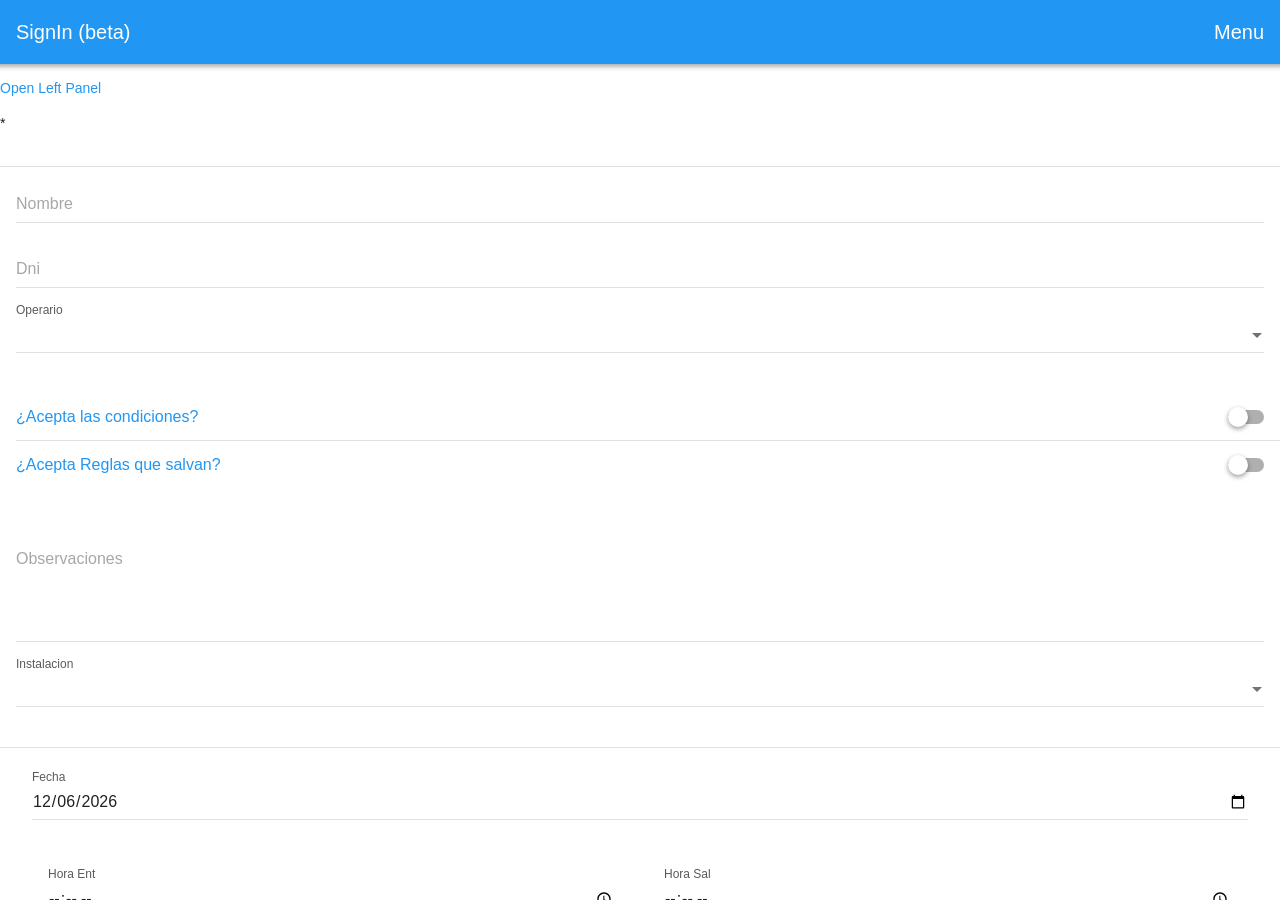
==== www/index.html @ 70db9745 "front-end aplicacion acabado" ====
<!DOCTYPE html>
<html>
	<head>
		<!-- Required meta tags-->
		<meta charset="utf-8">
		<meta name="viewport" content="width=device-width, initial-scale=1, maximum-scale=1, minimum-scale=1, user-scalable=no, minimal-ui, viewport-fit=cover">
		<meta name="apple-mobile-web-app-capable" content="yes">
		<!-- Color theme for statusbar -->
		<meta name="theme-color" content="#2196f3">

		 <script src="ext/signature/lib/modernizr.js"></script>

		 
			<!-- <script src="https://www.gstatic.com/firebasejs/5.2.0/firebase.js"></script>
			<script>
				// Initialize Firebase
				var config = {
					apiKey: "AIzaSyAYdYuZir-qAVvWHsVdw3ri5CrOoFniJQ4",
					authDomain: "signin-25095.firebaseapp.com",
					databaseURL: "https://signin-25095.firebaseio.com",
					projectId: "signin-25095",
					storageBucket: "signin-25095.appspot.com",
					messagingSenderId: "229931503652"
				};
				firebase.initializeApp(config);
			</script> -->


		<!-- Your app title -->
		<title>SigIn Beta</title>
		<!-- Path to Framework7 Library CSS -->
		<link rel="stylesheet" href="ext/fm7/css/framework7.min.css">
		<!-- Path to your custom app styles-->
		<link rel="stylesheet" href="css/estilo.css">
	</head>
	<body>
		<!-- App root element -->
		<div id="app">
			 <div class="panel-overlay"></div>
				<!-- Left panel with reveal effect-->
				<div class="panel panel-left panel-reveal">
						<div class="content-block">
								<p>Rellene los credenciales:</p>
								 <form class="list form-store-data" id="my-form">
									<ul>
										<li>
											<div class="item-content item-input">
												<div class="item-inner">
													<div class="item-title item-label">Explotación</div>
													<div class="item-input-wrap">
														<input type="text" name="explotacion" id="explotacion" placeholder="Explotacion">
													</div>
												</div>
											</div>
										</li>
										<li>
											<div class="item-content item-input">
												<div class="item-inner">
													<div class="item-title item-label">Password</div>
													<div class="item-input-wrap">
														<input type="password" name="password" id="password" placeholder="password">
													</div>
												</div>
											</div>
										</li>
									</ul>
								</form>
								<div class="row">
									<button id="recupera" class="button-fill button col">Recuperar configuración</button>
								</div>
								<br>
								 <p><a href="#" class="panel-close">Cerrar panel</a></p>
						</div>
				</div>
				

			<!-- Statusbar overlay -->
			<div class="statusbar"></div>
			<!-- Your main view, should have "view-main" class -->
			<div class="view view-main">
				<!-- Initial Page, "data-name" contains page name -->
				<div data-name="home" class="page">

			<!-- Statusbar overlay -->
			<div class="statusbar"></div>
			<!-- Scrollable page content -->
					<div class="page-content">
								 <!-- Top Navbar -->
						<div class="navbar">
							<div class="navbar-inner">
								<div class="title">SignIn (beta)</div>
								<div class="right">
										<a href="#" class="panel-open link">Menu </a>
								</div>
							</div>
						</div>
					 	<p></p>
					 	<p></p>
						 <p><a href="#" class="panel-open">Open Left Panel</a></p>
						 <p id="peticion">*</p>
					<!-- </div> -->

				 

					<!-- Scrollable page content -->
					<!-- <div class="page-content"> -->
						<!-- <p></p> -->

						<form class="list" id="formulario">
							<ul>
							 
								<li class="item-content item-input">
									<!-- <div class="item-media"></div> -->
									<div class="item-inner">
									 <div class="item-title item-floating-label">Nombre</div>
										<div class="item-input-wrap">
											<input type="text" name="nombre" id="nombre" required validate>
											<span class="input-clear-button"></span>
										</div>
									</div>
								</li>
							
									<li class="item-content item-input">
										<!-- <div class="item-media"></div> -->
										<div class="item-inner">
										 
											<div class="item-title item-floating-label">Dni</div>
											<div class="item-input-wrap">
												<input type="text" name="dni" id="dni"  required validate pattern="[0-9]*[A-Za-z]" data-error-message="Dni no valido">
												<span class="input-clear-button"></span>
											</div>
										</div>
									</li>
									 <li class="item-content item-input">
													
													<div class="item-inner">
														<div class="item-title item-label">Operario</div>
														<div class="item-input-wrap input-dropdown-wrap">
															<select placeholder="Elija una opcion..." id= "operario2" name="operario2">
																<!-- se autocargan al hacer login-->
															</select>
														</div>
													</div>
									 </li>
									<div class="list simple-list">
										<li class="item-content item-input">
											<a href="/condiciones/" class="link">¿Acepta las condiciones?</a>
											 <label class="toggle toggle-init color-green" for="condiciones">
												<input type="checkbox" id="condiciones" name="condiciones" required>
												<span class="toggle-icon"></span>
											 </label>
										</li>
										<li class="item-content item-input">
											<a href="/reglas/" class="link">¿Acepta Reglas que salvan?</a>
											 <label class="toggle toggle-init color-green" for="prl">
												<input type="checkbox" id="prl" name="prl" required>
												<span class="toggle-icon"></span>
											 </label>
										</li>
									</div>
									<li class="item-content item-input">
										<!-- <div class="item-media"></div> -->
										<div class="item-inner">
										 
											<div class="item-title item-floating-label">Observaciones</div>
											<div class="item-input-wrap">
												<textarea name="observaciones" id="observaciones" cols="30" rows="5"></textarea>
												<!-- <span class="input-clear-button"></span> -->
											</div>
										</div>
									</li>

									<li class="item-content item-input">
										<div class="item-inner">
											<div class="item-title item-label">Instalacion</div>
											<div class="item-input-wrap input-dropdown-wrap">
												<select placeholder="Elija una opcion..." id= "instalacion" name="instalacion">
													<!-- se autocargan al hacer login-->
												</select>
											</div>
										</div>
									 </li>
									<div class="block block-strong">
									<li class="item-content item-input">
										<div class="item-inner">
										 <div class="item-title item-label">Fecha</div>
											<div class="item-input-wrap">
												<input type="date" name="fecha" id="fecha" required validate>
												<span class="input-clear-button"></span>
											</div>
										</div>
									</li>
									<div class="block">
										<div class="row">
											<div class="col">
												<li class="item-content item-input">
													<!-- <div class="item-media"></div> -->
													<div class="item-inner">
														<div class="item-title item-label">Hora Ent </div>
														<div class="item-input-wrap">
															<input type="time" name="horaEnt" id="horaEnt" required validate>
															<span class="input-clear-button"></span>
														</div>
													</div>
												</li>
											</div>

											<div class="col">
												<li class="item-content item-input">
													<div class="item-inner">
														<div class="item-title item-label">Hora Sal </div>
														<div class="item-input-wrap">
															<input type="time" name="horaSal" id="horaSal" required validate>
															<span class="input-clear-button"></span>
														</div>
													</div>
												</li>
											</div>
									 <!--  <div class="col">
													<li class="item-content item-input">
													 <div class="item-inner">
														<div class="item-title item-label">TIPO</div>
															<div class="item-input-wrap">
																<select placeholder="Please choose..." id="tipo" name= "tipo">
																	<option value="Entrada">Entrada</option>
																	<option value="Salida">Salida</option>
																</select>
															</div>
														</div>
													</li>
										</div> -->
									</div>
								</div>  





										<li class="">                    
												<input type="hidden" name="firma" id="firma"  disabled="">
									</li>
								</div> <!-- block -->
							 </ul>
							</form>

						 
							<div class="block"></div> 
							<div class="block">
								<br><label class="txt" for="">Firma:</label><br><br>
									<div id="signatureparent">
											<div id="signature"></div>
									</div>
									<script src="ext/signature/lib/jquery.js"></script>
									<script src="ext/signature/src/jSignature.js"></script>
									<script src="ext/signature/src/plugins/jSignature.CompressorBase30.js"></script>
									<script src="ext/signature/src/plugins/jSignature.CompressorSVG.js"></script>
									<script src="ext/signature/src/plugins/jSignature.UndoButton.js"></script> 
									
							 </div>

								<div class="block block-strong row">
								
								<div class="col">
									<br>
									<a id="clear" class="button  button-fill clear-signature" href="#">Borrar firma</a>
									<br>
								</div>

								<div class="col">
									<br>
									<a id="captura" class="button  button-fill convert-form-to-data" href="#">Enviar Datos</a>
								
									<br>
								</div>
								
							</div>


					</div>
				</div>
			</div>
		</div>
	</div>

 


		<!-- Path to Framework7 Library JS-->
		<script type="text/javascript" src="ext/fm7/js/framework7.min.js"></script>
		<!-- Path to your app js-->
		<script type="text/javascript" src="js/my-app.js"></script>
		
	</body>
</html>
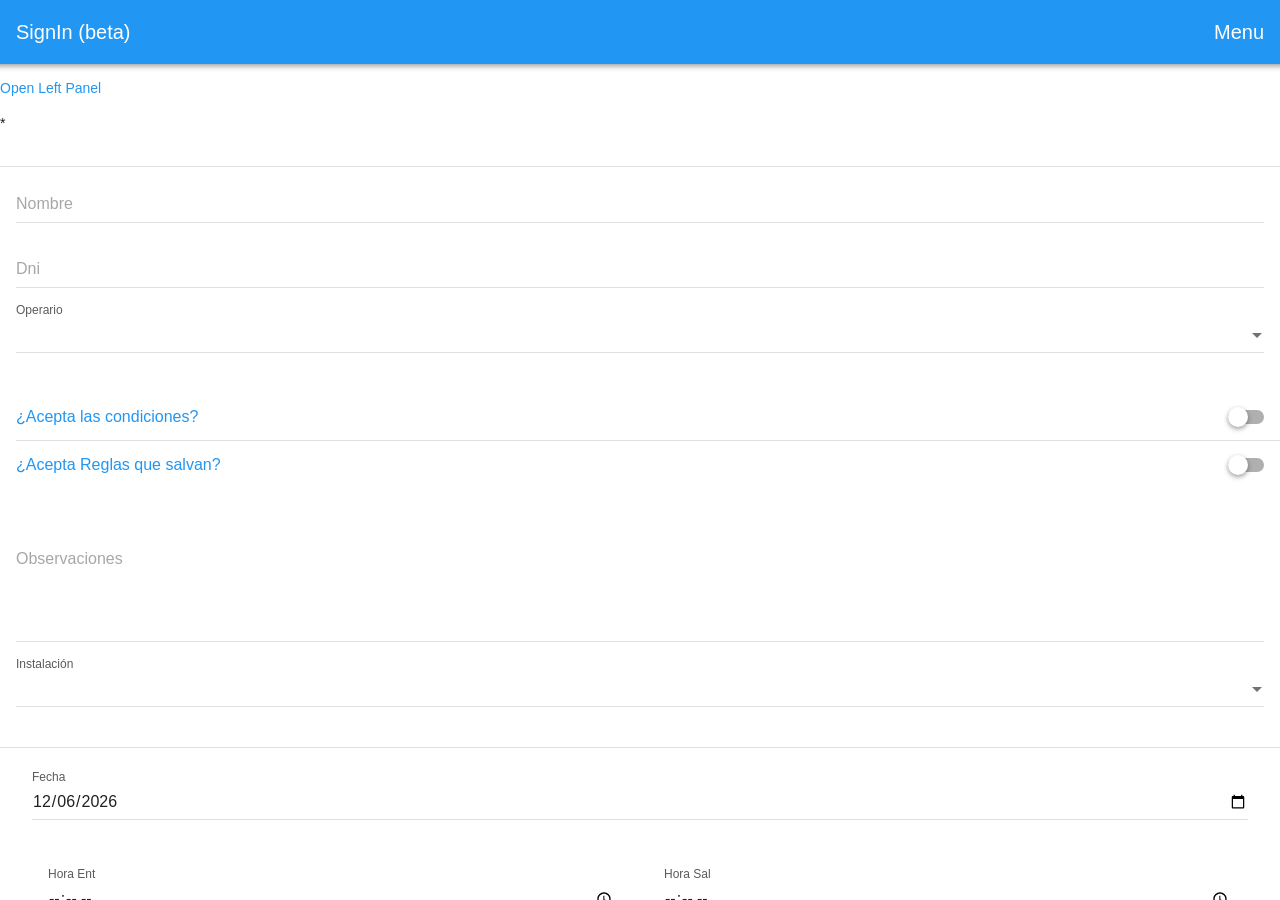
==== commit 71eb9dd0: "se añade hidden para login" ====
--- a/www/index.html
+++ b/www/index.html
@@ -7,7 +7,7 @@
 		<meta name="apple-mobile-web-app-capable" content="yes">
 		<!-- Color theme for statusbar -->
 		<meta name="theme-color" content="#2196f3">
-
+		
 		 <script src="ext/signature/lib/modernizr.js"></script>
 
 		 
@@ -136,7 +136,7 @@
 													<div class="item-inner">
 														<div class="item-title item-label">Operario</div>
 														<div class="item-input-wrap input-dropdown-wrap">
-															<select placeholder="Elija una opcion..." id= "operario2" name="operario2">
+															<select placeholder="Elija una opcion..." id= "operario2" name="operario2" required validate>
 																<!-- se autocargan al hacer login-->
 															</select>
 														</div>
@@ -146,14 +146,14 @@
 										<li class="item-content item-input">
 											<a href="/condiciones/" class="link">¿Acepta las condiciones?</a>
 											 <label class="toggle toggle-init color-green" for="condiciones">
-												<input type="checkbox" id="condiciones" name="condiciones" required>
+												<input type="checkbox" id="condiciones" name="condiciones"  >
 												<span class="toggle-icon"></span>
 											 </label>
 										</li>
 										<li class="item-content item-input">
 											<a href="/reglas/" class="link">¿Acepta Reglas que salvan?</a>
 											 <label class="toggle toggle-init color-green" for="prl">
-												<input type="checkbox" id="prl" name="prl" required>
+												<input type="checkbox" id="prl" name="prl" >
 												<span class="toggle-icon"></span>
 											 </label>
 										</li>
@@ -172,7 +172,7 @@
 
 									<li class="item-content item-input">
 										<div class="item-inner">
-											<div class="item-title item-label">Instalacion</div>
+											<div class="item-title item-label">Instalación</div>
 											<div class="item-input-wrap input-dropdown-wrap">
 												<select placeholder="Elija una opcion..." id= "instalacion" name="instalacion">
 													<!-- se autocargan al hacer login-->
@@ -238,6 +238,8 @@
 
 										<li class="">                    
 												<input type="hidden" name="firma" id="firma"  disabled="">
+												<input type="hidden" name="exp" id="exp">
+												<input type="hidden" name="pwd" id="pwd">
 									</li>
 								</div> <!-- block -->
 							 </ul>
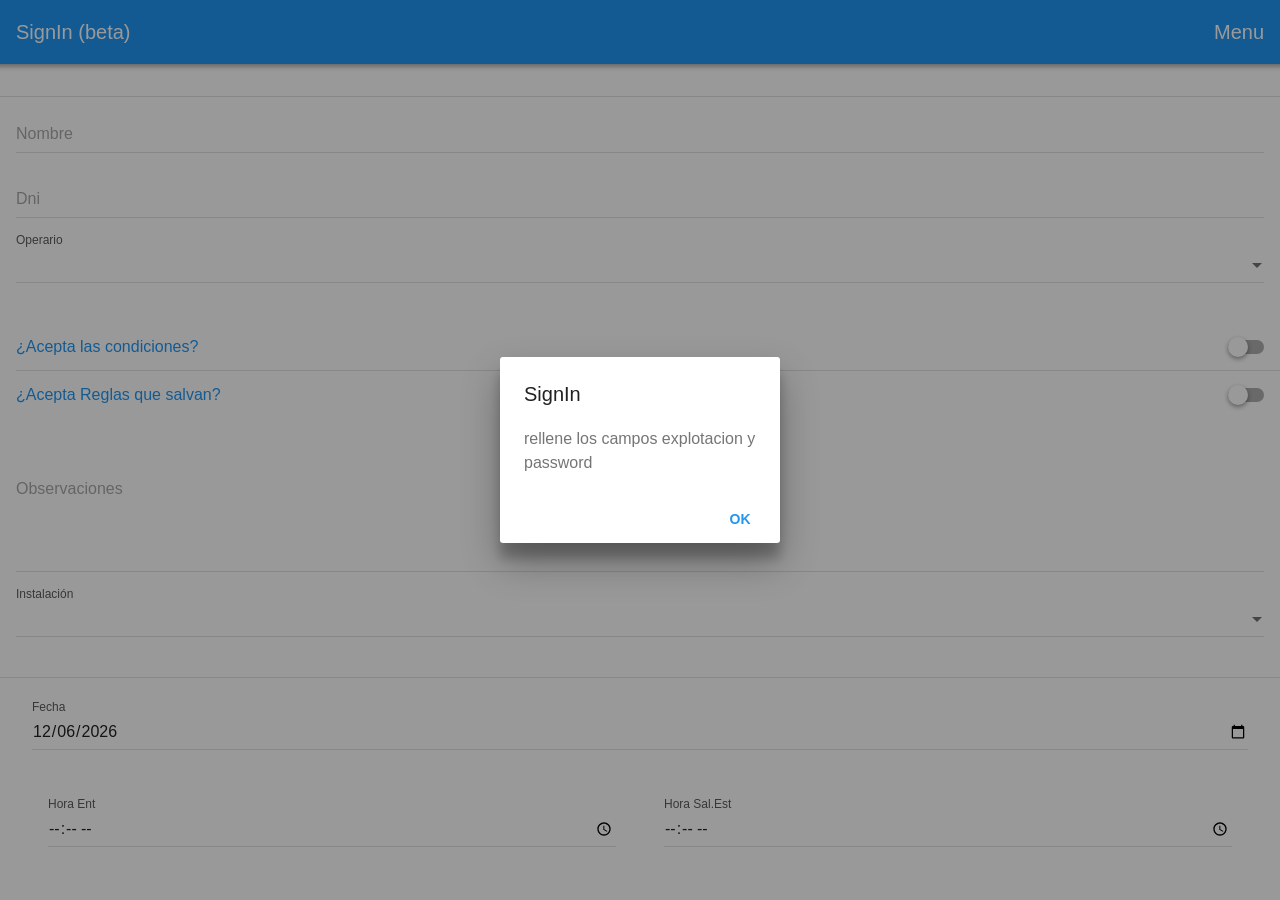
==== commit 651583d9: "ordenacion codigo." ====
--- a/www/index.html
+++ b/www/index.html
@@ -10,23 +10,7 @@
 		
 		 <script src="ext/signature/lib/modernizr.js"></script>
 
-		 
-			<!-- <script src="https://www.gstatic.com/firebasejs/5.2.0/firebase.js"></script>
-			<script>
-				// Initialize Firebase
-				var config = {
-					apiKey: "AIzaSyAYdYuZir-qAVvWHsVdw3ri5CrOoFniJQ4",
-					authDomain: "signin-25095.firebaseapp.com",
-					databaseURL: "https://signin-25095.firebaseio.com",
-					projectId: "signin-25095",
-					storageBucket: "signin-25095.appspot.com",
-					messagingSenderId: "229931503652"
-				};
-				firebase.initializeApp(config);
-			</script> -->
-
-
-		<!-- Your app title -->
+		 			
 		<title>SigIn Beta</title>
 		<!-- Path to Framework7 Library CSS -->
 		<link rel="stylesheet" href="ext/fm7/css/framework7.min.css">
@@ -40,7 +24,7 @@
 				<!-- Left panel with reveal effect-->
 				<div class="panel panel-left panel-reveal">
 						<div class="content-block">
-								<p>Rellene los credenciales:</p>
+								<p class="text-align-center">Rellene los credenciales:</p>
 								 <form class="list form-store-data" id="my-form">
 									<ul>
 										<li>
@@ -63,13 +47,31 @@
 												</div>
 											</div>
 										</li>
+										<li>
+											<div class="item-content item-input">
+												<div class="item-inner">
+													<div class="item-title item-label">URL</div>
+													<div class="item-input-wrap">
+														<!-- <input type="text" name="idurl" id="idurl" placeholder="password" value="http://clasesparticularesleon.es/conf.php/"> -->
+														<input type="text" name="idurl" id="idurl" placeholder="password" value="http://192.168.1.7/proyectoSignin/web/">
+													</div>
+												</div>
+											</div>
+										</li>
 									</ul>
 								</form>
 								<div class="row">
 									<button id="recupera" class="button-fill button col">Recuperar configuración</button>
 								</div>
 								<br>
-								 <p><a href="#" class="panel-close">Cerrar panel</a></p>
+								<div class="row">
+									<button id="guarda" class="button-fill button col">Guardar credenciales.</button>
+								</div>
+								<br>
+								<div class="row">
+									<button id="cerrar" class="button-fill button col panel-close">CERRAR PANEL</button>
+								</div>
+								 <!-- <p><a href="#" class="panel-close">Cerrar panel</a></p> -->
 						</div>
 				</div>
 				
@@ -95,16 +97,10 @@
 							</div>
 						</div>
 					 	<p></p>
-					 	<p></p>
-						 <p><a href="#" class="panel-open">Open Left Panel</a></p>
-						 <p id="peticion">*</p>
-					<!-- </div> -->
-
-				 
-
-					<!-- Scrollable page content -->
-					<!-- <div class="page-content"> -->
-						<!-- <p></p> -->
+
+					 	<!-- espacio reservado para notificaciones -->
+					 	<p id="peticion"></p>
+					
 
 						<form class="list" id="formulario">
 							<ul>
@@ -132,15 +128,14 @@
 										</div>
 									</li>
 									 <li class="item-content item-input">
-													
-													<div class="item-inner">
-														<div class="item-title item-label">Operario</div>
-														<div class="item-input-wrap input-dropdown-wrap">
-															<select placeholder="Elija una opcion..." id= "operario2" name="operario2" required validate>
-																<!-- se autocargan al hacer login-->
-															</select>
-														</div>
-													</div>
+										<div class="item-inner">
+											<div class="item-title item-label">Operario</div>
+											<div class="item-input-wrap input-dropdown-wrap">
+												<select placeholder="Elija una opcion..." id= "operario2" name="operario2" required validate>
+													<!-- se autocargan al hacer login-->
+												</select>
+											</div>
+										</div>
 									 </li>
 									<div class="list simple-list">
 										<li class="item-content item-input">
@@ -208,7 +203,7 @@
 											<div class="col">
 												<li class="item-content item-input">
 													<div class="item-inner">
-														<div class="item-title item-label">Hora Sal </div>
+														<div class="item-title item-label">Hora Sal.Est </div>
 														<div class="item-input-wrap">
 															<input type="time" name="horaSal" id="horaSal" required validate>
 															<span class="input-clear-button"></span>
@@ -291,6 +286,10 @@
 		<script type="text/javascript" src="ext/fm7/js/framework7.min.js"></script>
 		<!-- Path to your app js-->
 		<script type="text/javascript" src="js/my-app.js"></script>
+
+		<script>
+	
+		</script>
 		
 	</body>
 </html>
